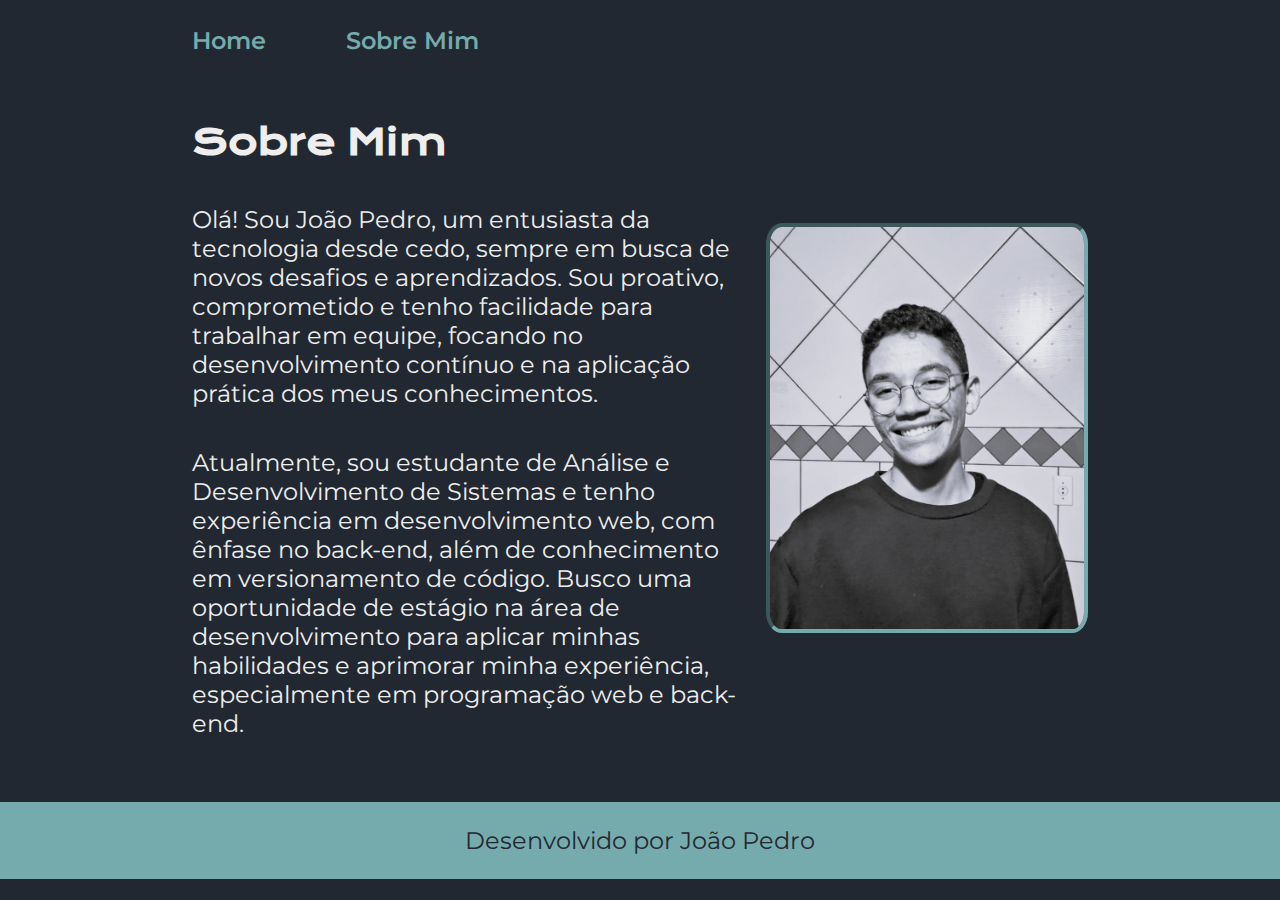
==== about.html @ 60cd91c9 "portifolio added" ====
<!DOCTYPE html>
<html lang="pt-br">
<head>
    <meta charset="UTF-8">
    <meta name="viewport" content="width=device-width, initial-scale=1.0">
    <title>Sobre Mim</title>
    <link rel="stylesheet" href="estilo/style.css">
</head>
<body>
    <header class="cabecalho">
        <nav class="cabecalho__menu">
            <a class="cabecalho__menu__link" href="./index.html">Home</a>
            <a class="cabecalho__menu__link" href="./about.html">Sobre Mim</a>
        </nav>
    </header>

    <main class="apresentacao">
        <section class="apresentacao__conteudo">
            <h1 class="apresentacao__conteudo__titulo">Sobre Mim</h1>
            <p class="apresentacao__conteudo__texto">
                Olá! Sou João Pedro, um entusiasta da tecnologia desde cedo, sempre em busca de novos desafios e aprendizados. Sou proativo, comprometido e tenho facilidade para trabalhar em equipe, focando no desenvolvimento contínuo e na aplicação prática dos meus conhecimentos.
            </p>
            <p class="apresentacao__conteudo__texto">
                Atualmente, sou estudante de Análise e Desenvolvimento de Sistemas e tenho experiência em desenvolvimento web, com ênfase no back-end, além de conhecimento em versionamento de código. Busco uma oportunidade de estágio na área de desenvolvimento para aplicar minhas habilidades e aprimorar minha experiência, especialmente em programação web e back-end.
            </p>
        </section>
        <img id="profile_img" src="jp.jpeg" alt="foto perfil">
    </main>

    <footer class="rodape">
        <p>Desenvolvido por João Pedro</p>
    </footer>
</body>
</html>
---- estilo/style.css ----
@import url('https://fonts.googleapis.com/css2?family=Krona+One&family=Montserrat:ital,wght@0,100..900;1,100..900&display=swap');

:root{
    --cor-primaria: #222831;
    --cor-secudaria: #EEEEEE;
    --cor-terciaria: #76ABAE;
    --cor-hover: #31363F;
    --fonte-primaria: "Krona One", sans-serif;
    --fonte-secundaria: 'montserrat', 'sans-serif';
}

*{
    margin: 0;
    padding: 0;
}

body{
    box-sizing: border-box;
    background-color: var(--cor-primaria);
    color: var(--cor-secudaria);
}
.cabecalho{
    padding: 2% 0 0 15%;
}
.cabecalho__menu{
    display: flex;
    gap: 80px;
}
.cabecalho__menu__link{
    color: var(--cor-terciaria);
    font-family: var(--fonte-secundaria);
    font-size: 24px;
    font-weight: 600;
    text-decoration: none;
}
.destaque{
    color: var(--cor-terciaria);
}
.apresentacao{
    padding: 5% 15%;
    display: flex;
    align-items: center;
    justify-content: space-between;
    gap: 30px;
}
.apresentacao__conteudo{
    width: 615px;
    max-width: 100%;
    display: flex;
    flex-direction: column;
    gap: 40px;
}
.apresentacao__conteudo__titulo{
    font-size: 36px;
    font-family: var(--fonte-primaria);
}
.apresentacao__conteudo__texto{
    font-size: 24px;   
    font-family: var(--fonte-secundaria);
}
.apresentacao__conteudo__links{
    display: flex;
    flex-direction: column;
    justify-content: space-between;
    align-items: center;
    gap: 32px;
}
.apresentacao__conteudo__links__subt{
    font-family: var(--fonte-primaria);
    font-weight: 400;
    font-size: 24px;
}
.apresentacao__conteudo__links_link{
    display: flex;
    justify-content: center;
    gap: 16px;
    width: 378px;
    text-align: center;
    border-radius: 8px;
    font-size: 24px;
    padding: 21.5px 0px;
    text-decoration: none;
    color: var(--cor-secudaria);
    font-family: var(--fonte-secundaria);
    font-weight: 600;
    border: 2px solid var(--cor-terciaria);
}
.apresentacao__conteudo__links_link:hover{
    background-color: var(--cor-hover);
}

img#profile_img{
    width: 35%;
    max-width: 100%;
    border-radius: 5%;
    border: 4px inset var(--cor-terciaria);
}
.rodape{
    background-color: var(--cor-terciaria);
    color: var(--cor-primaria);
    padding: 24px;
    text-align: center;
    font-family: var(--fonte-secundaria);
    font-family: 400;
    font-size: 24px;
}
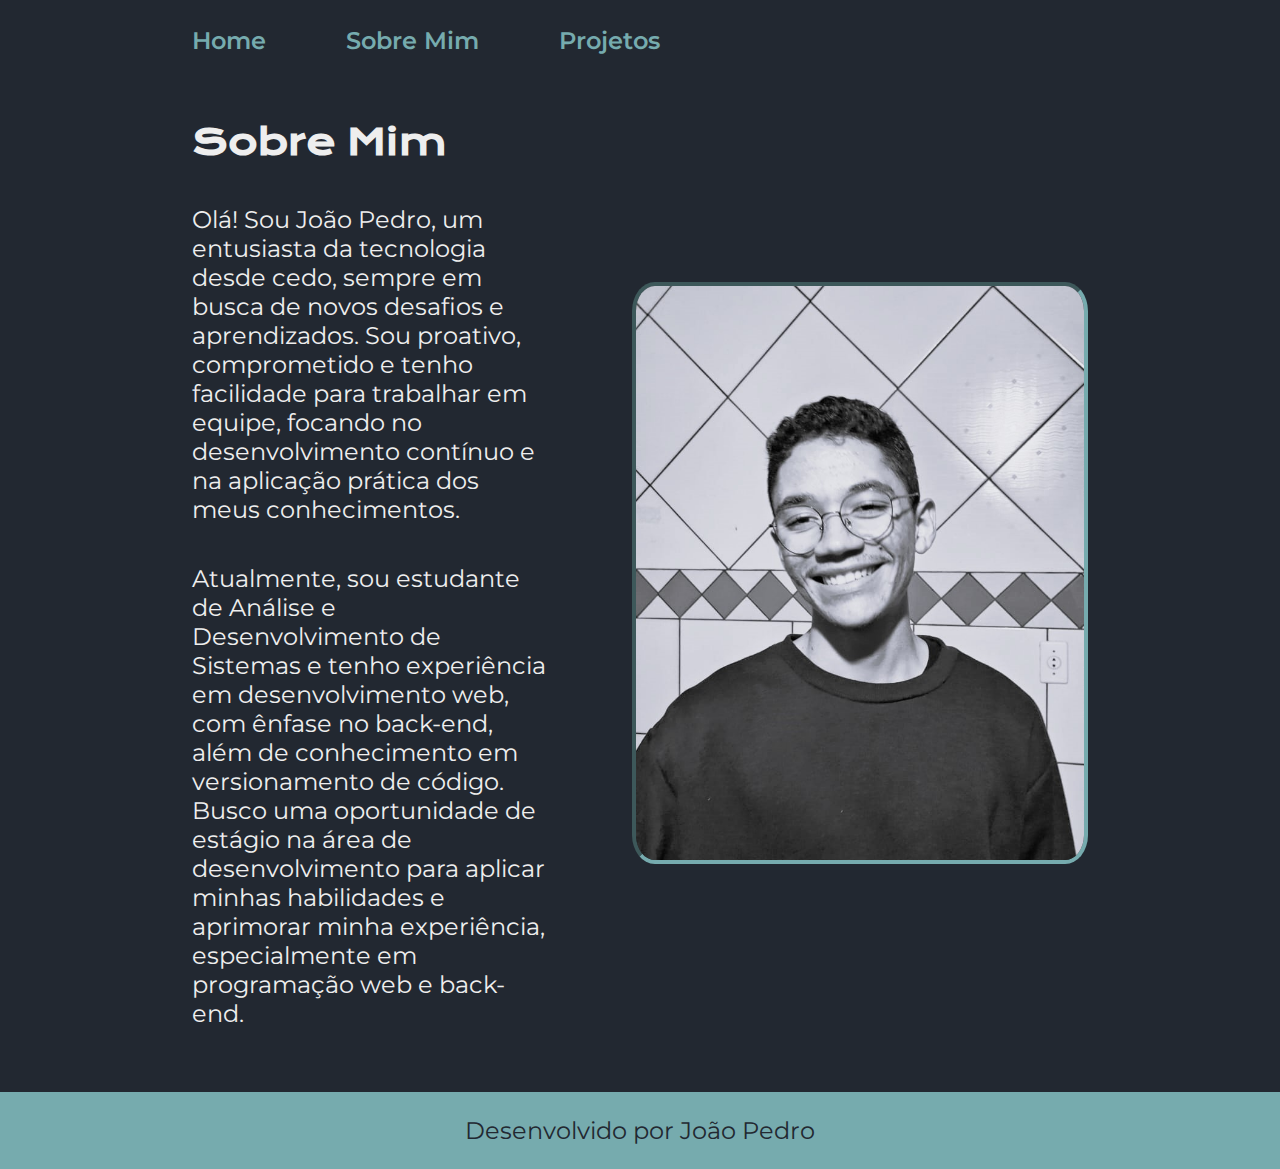
==== commit 07036b89: "projetos pessoais added" ====
--- a/about.html
+++ b/about.html
@@ -11,6 +11,8 @@
         <nav class="cabecalho__menu">
             <a class="cabecalho__menu__link" href="./index.html">Home</a>
             <a class="cabecalho__menu__link" href="./about.html">Sobre Mim</a>
+            
+            <a class="cabecalho__menu__link" href="./projects.html">Projetos</a>
         </nav>
     </header>
 
--- a/estilo/style.css
+++ b/estilo/style.css
@@ -29,7 +29,7 @@
 .cabecalho__menu__link{
     color: var(--cor-terciaria);
     font-family: var(--fonte-secundaria);
-    font-size: 24px;
+    font-size: 1.5rem;
     font-weight: 600;
     text-decoration: none;
 }
@@ -41,21 +41,21 @@
     display: flex;
     align-items: center;
     justify-content: space-between;
-    gap: 30px;
+    gap: 82px;
 }
 .apresentacao__conteudo{
-    width: 615px;
+    width: 50%;
     max-width: 100%;
     display: flex;
     flex-direction: column;
     gap: 40px;
 }
 .apresentacao__conteudo__titulo{
-    font-size: 36px;
+    font-size: 2.25rem;
     font-family: var(--fonte-primaria);
 }
 .apresentacao__conteudo__texto{
-    font-size: 24px;   
+    font-size: 1.5rem;   
     font-family: var(--fonte-secundaria);
 }
 .apresentacao__conteudo__links{
@@ -68,16 +68,16 @@
 .apresentacao__conteudo__links__subt{
     font-family: var(--fonte-primaria);
     font-weight: 400;
-    font-size: 24px;
+    font-size: 1.5rem;
 }
-.apresentacao__conteudo__links_link{
+.apresentacao__conteudo__links_navegacao{
     display: flex;
     justify-content: center;
     gap: 16px;
-    width: 378px;
+    width: 50%;
     text-align: center;
     border-radius: 8px;
-    font-size: 24px;
+    font-size: 1.5rem;
     padding: 21.5px 0px;
     text-decoration: none;
     color: var(--cor-secudaria);
@@ -85,12 +85,12 @@
     font-weight: 600;
     border: 2px solid var(--cor-terciaria);
 }
-.apresentacao__conteudo__links_link:hover{
+.apresentacao__conteudo__links_navegacao:hover{
     background-color: var(--cor-hover);
 }
 
 img#profile_img{
-    width: 35%;
+    width: 50%;
     max-width: 100%;
     border-radius: 5%;
     border: 4px inset var(--cor-terciaria);
@@ -102,5 +102,54 @@
     text-align: center;
     font-family: var(--fonte-secundaria);
     font-family: 400;
-    font-size: 24px;
+    font-size: 1.5rem;
+}
+
+.apresentacao__conteudo_portifolio{
+    display: flex;
+    gap: 20px;
+}
+.projetos{
+    display: flex;
+    flex-direction: column;
+    gap: 10px;
+    justify-content: center;
+    border: 4px inset var(--cor-terciaria);
+    align-items: center;
+    padding: 10px;
+    border-radius: 20px;
+}
+.projetos > img{
+    width: 90%;
+    border-radius: 20px;
+}
+.projetos > a{
+    width: 80%;
+    color: var(--cor-primaria);
+    font-family: var(--fonte-secundaria);
+    font-weight: bold;
+    text-decoration: none;
+    background-color: var(--cor-terciaria);
+    border-radius: 20px;
+    padding: 8px;
+    text-align: center;
+}
+
+@media (max-width: 1030px){
+    .cabecalho{
+        padding: 10%;
+    }
+    .cabecalho__menu{
+        justify-content: center;
+    }   
+    .apresentacao{
+        flex-direction: column-reverse;
+        padding: 5%;
+    }
+    .apresentacao__conteudo{
+        width: auto;
+    }
+    img#profile_img{
+        width: 70%;
+    }
 }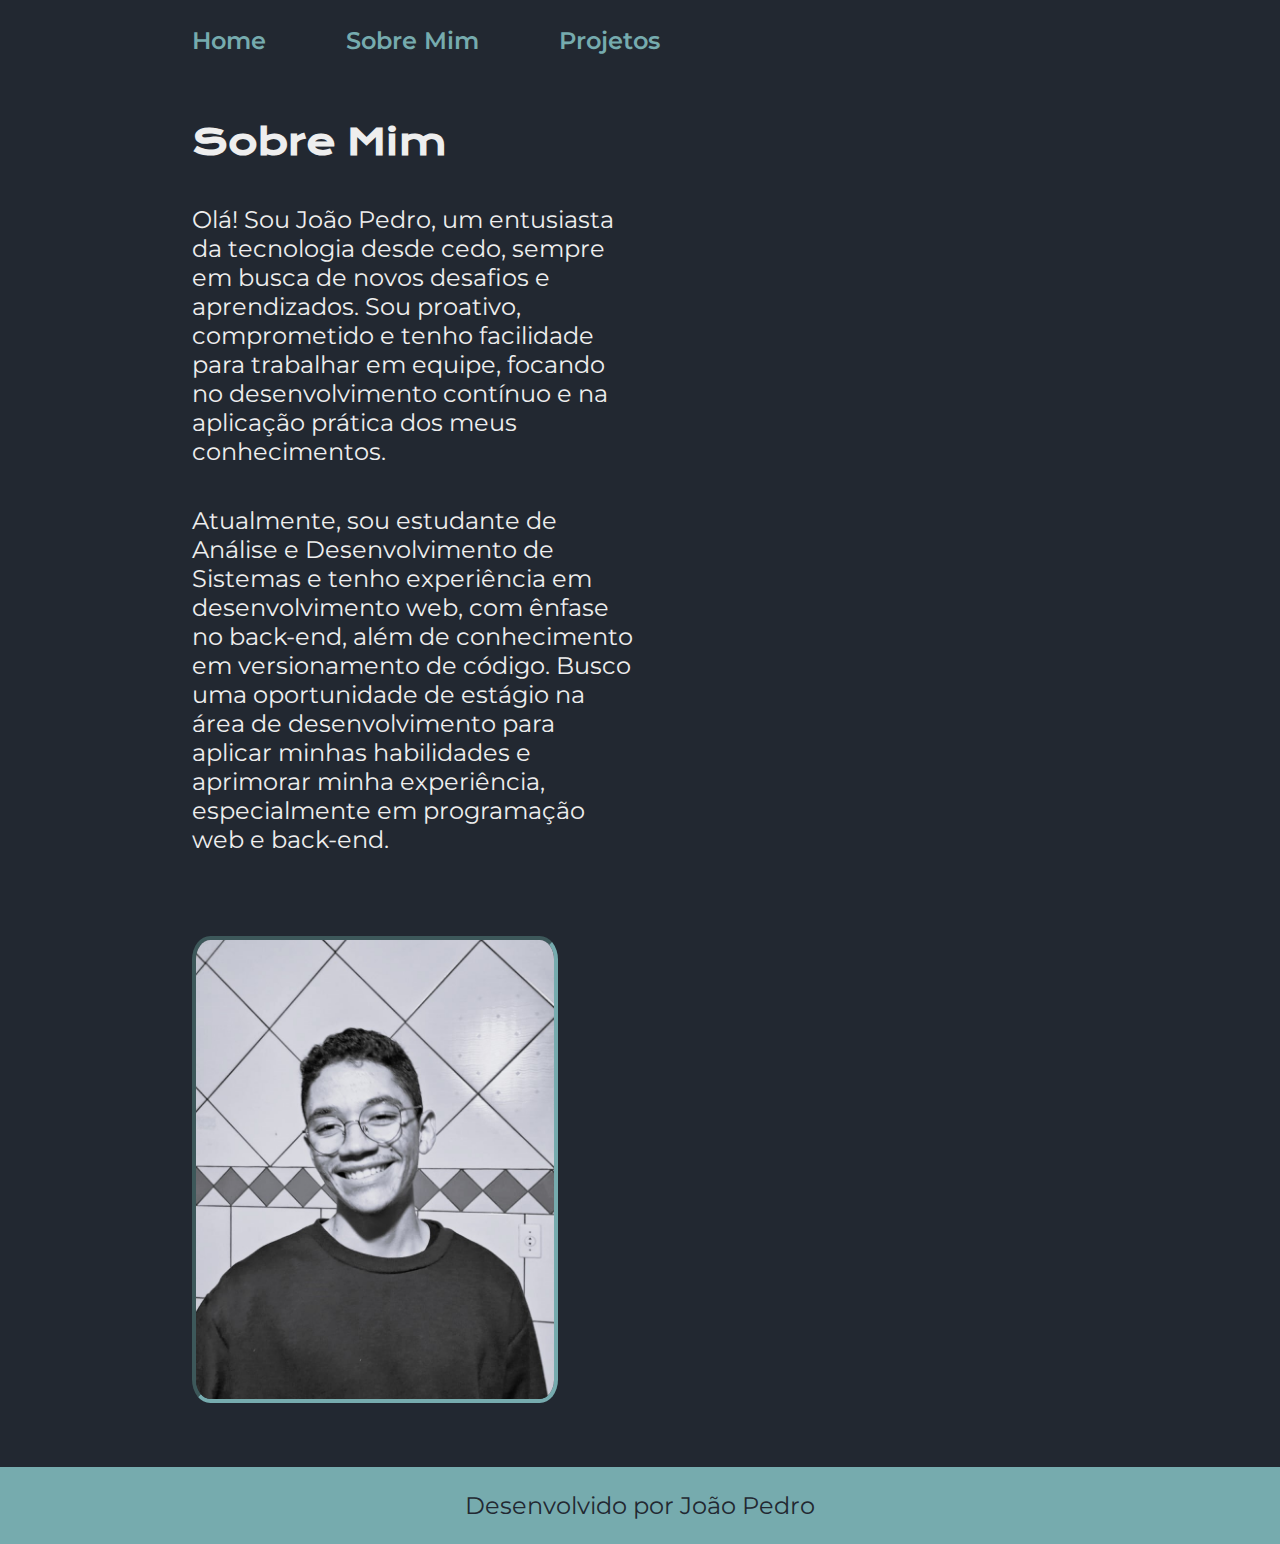
==== commit 793e6828: "favicon added" ====
--- a/about.html
+++ b/about.html
@@ -5,6 +5,7 @@
     <meta name="viewport" content="width=device-width, initial-scale=1.0">
     <title>Sobre Mim</title>
     <link rel="stylesheet" href="estilo/style.css">
+    <link rel="shortcut icon" href="assets/favicon.png" type="image/x-icon">
 </head>
 <body>
     <header class="cabecalho">
--- a/estilo/style.css
+++ b/estilo/style.css
@@ -13,11 +13,21 @@
     margin: 0;
     padding: 0;
 }
-
+body, html{
+    height: 100%;
+    margin: 0;
+    padding: 0;
+}
 body{
+    flex-direction: column;
     box-sizing: border-box;
     background-color: var(--cor-primaria);
     color: var(--cor-secudaria);
+}
+.pagina{
+    min-height: 100vh;
+    display: flex;
+    flex-direction: column;
 }
 .cabecalho{
     padding: 2% 0 0 15%;
@@ -37,8 +47,10 @@
     color: var(--cor-terciaria);
 }
 .apresentacao{
+    flex: 1;
     padding: 5% 15%;
     display: flex;
+    flex-wrap: wrap;
     align-items: center;
     justify-content: space-between;
     gap: 82px;
@@ -90,7 +102,7 @@
 }
 
 img#profile_img{
-    width: 50%;
+    width: 40%;
     max-width: 100%;
     border-radius: 5%;
     border: 4px inset var(--cor-terciaria);
@@ -101,13 +113,13 @@
     padding: 24px;
     text-align: center;
     font-family: var(--fonte-secundaria);
-    font-family: 400;
     font-size: 1.5rem;
 }
 
 .apresentacao__conteudo_portifolio{
     display: flex;
     gap: 20px;
+    
 }
 .projetos{
     display: flex;
@@ -124,10 +136,11 @@
     border-radius: 20px;
 }
 .projetos > a{
-    width: 80%;
+    width: 200px;
     color: var(--cor-primaria);
     font-family: var(--fonte-secundaria);
     font-weight: bold;
+    font-size: 1.2rem;
     text-decoration: none;
     background-color: var(--cor-terciaria);
     border-radius: 20px;
@@ -141,15 +154,41 @@
     }
     .cabecalho__menu{
         justify-content: center;
+        flex-wrap: wrap;
+        gap: 30px;
     }   
     .apresentacao{
-        flex-direction: column-reverse;
+        flex-direction: column;
         padding: 5%;
     }
     .apresentacao__conteudo{
         width: auto;
     }
+    .apresentacao__conteudo_portifolio{
+        flex-wrap: wrap;
+    }
     img#profile_img{
         width: 70%;
     }
+    .apresentacao__conteudo__links_navegacao {
+        width: 100%;
+    }
+
+    .apresentacao__conteudo_portifolio {
+        flex-direction: column;
+        align-items: center;
+    }
+
+    .projetos {
+        width: 90%;
+    }
+
+    .projetos > img {
+        width: 100%;
+    }
+
+    .projetos > a {
+        width: 100%;
+        font-size: 1.5rem;
+    }
 }